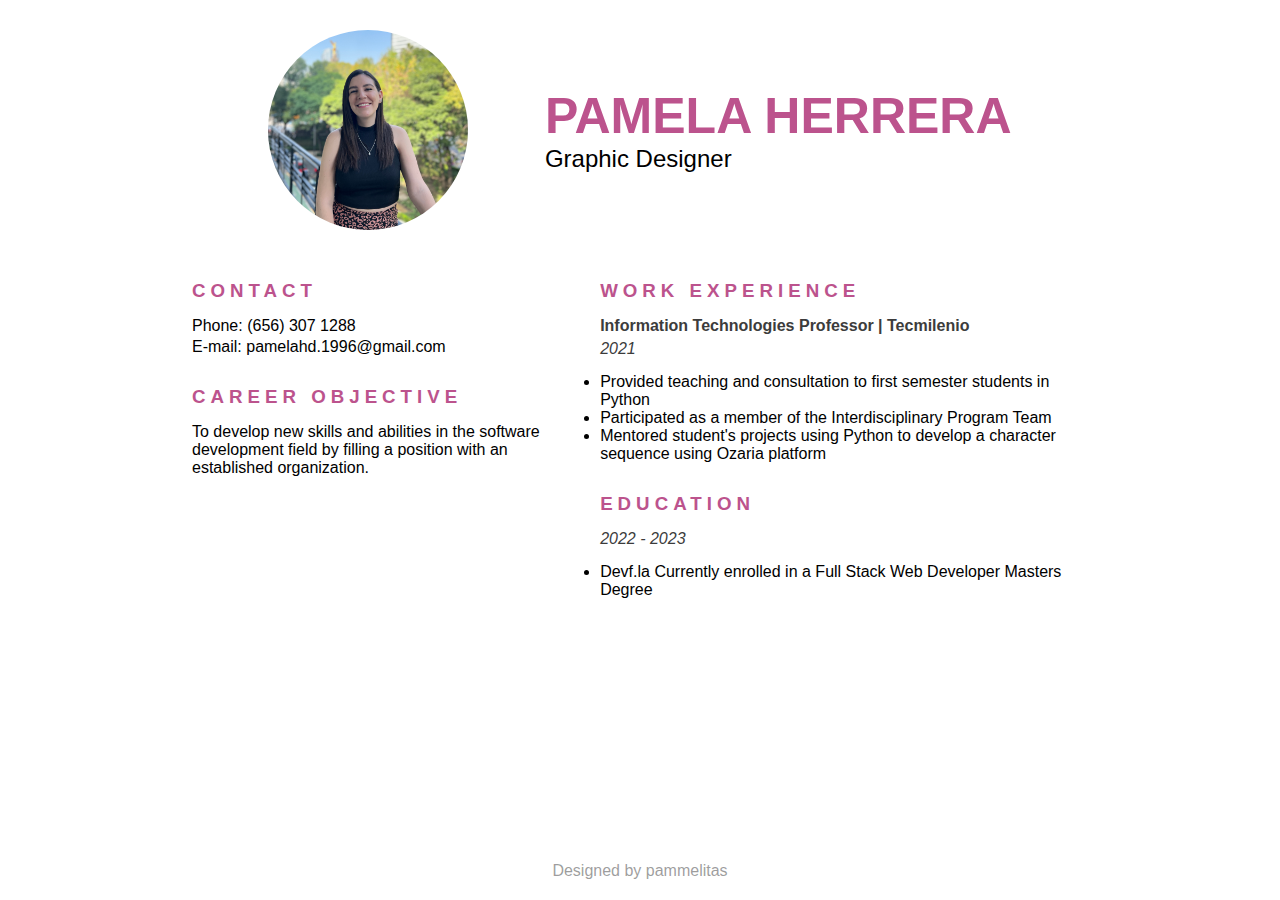
==== 1web/CV/index.html @ f46141b0 "Ejercicio 1: HTML" ====
<!DOCTYPE html>
<html lang="en">
<head>
    <meta charset="UTF-8">
    <meta http-equiv="X-UA-Compatible" content="IE=edge">
    <meta name="viewport" content="width=device-width, initial-scale=1.0">
    <title>Pamela Herrera | Resume</title>
    <link rel="stylesheet" href="./styles.css">
</head>
<body>
    <!-- Agrega tus datos personales como nombre, apellidos, correo, etc. Incluye también tus estudios (no importa si no está relacionado con programación), habilidades, experiencia laboral, trabajo actual y hobbies. Finalmente agrega una imagen cool, puede ser una fotografía tuya o algo con lo que te identifiques.
    Requerimientos técnicos
    Tener un párrafo con clase 'profile-description'
    Tener una imagen con clase 'image-profile'
    Tener dos encabezados h2
    Debe tener una lista no ordenada con clase 'skills'
    Debe tener un titulo y llamarse 'Mi CV' -->
    <header id="header" class="header">
        <div class="main-info">
            <img src="./imgs/pp.jpg" alt="" class="pamela">
            <div class="data">
                <h1 class="title">Pamela Herrera</h1>
                <h2 class="subtitle">Graphic Designer</h2>
            </div>
        </div>
    </header>
    <main id="main" class="main">
        <div class="container">
        <aside id="aside" class="aside">
            <article class="contact">
                <h3 id="h3" class="h3-contact">Contact</h3>
                <p class="p-contact"><span class="bold">Phone: </span>(656) 307 1288</p>
                <p class="email"><span class="bold">E-mail: </span>pamelahd.1996@gmail.com</p>
            </article>
            <article class="objective">
                <h3 id="h3" class="h3-objective">Career Objective</h3>
                <p class="p-objective">To develop new skills and abilities in the software development field by filling a position with an established organization.</p>
            </article>
        </aside>
    
        <section id="section" class="section">
            <div class="section-container">
                <h3 id="h3" class="h3-work">Work Experience</h3>
            <h4 class="work-position">Information Technologies Professor | Tecmilenio</h4>
            <h4 class="work-year">2021</h4>
            <ul class="work-experience">
                <li>Provided teaching and consultation to first semester students in Python</li>
                <li>Participated as a member of the Interdisciplinary Program Team</li>
                <li>Mentored student's projects using Python to develop a character sequence using Ozaria platform</li>
            </ul>

            <h3 id="h3" class="h3-education">Education</h3>
            <h4 class="education-year">2022 - 2023</h4>
            <ul class="school">
                <li> <span>Devf.la</span> Currently enrolled in a Full Stack Web Developer Masters Degree</li>
            </ul>
            </div>
        </section>
    </div>
</div>
    </main>
    <footer id="footer" class="footer">
        <p class="footer">Designed by pammelitas</p>
    </footer>
</body>
</html>
---- 1web/CV/styles.css ----
*{
    margin: 0;
    padding: 0;
    box-sizing: border-box;
    font-family: 'Montserrat', sans-serif;
}

.bold{
    font-weight: 500;
}

/* HEADER SECTION */
.pamela{
    height: 200px;
    width: 200px;
    border-radius: 100px;
}

.container{
    display: flex;
}

.main-info{
    /* border: 2px solid black; */
    width: 70%;
    margin: auto;
    display: flex;
    justify-content: space-evenly;
    align-items: center;
    margin-top: 30px;
}

.title{
    text-transform: uppercase;
    color: rgb(188, 83, 141);
    font-size: 50px;
}

.subtitle{
    font-weight: 300;
}

.container{
    /* border: 5px solid red; */
    width: 70%;
    margin: auto;
    margin-top: 50px;
}

/* ASIDE SECTION */
.contact, .objective{
    width: 100%;
    display: flex;
    flex-direction: column;
    /* border: 1px solid green; */
}

.p-contact{
    margin-top: 15px;
    margin-bottom: 3px;
}

.objective{
    margin-top: 30px;
}

.p-objective{
    margin-top: 15px;
}

.aside{
    /* border: 3px solid yellow; */
    width: 50%;
}

.h3-education{
    margin-top: 30px;
}

.h3-objective, .h3-contact, .h3-work, .h3-education{
    letter-spacing: 5px;
}


/* SECTION */
#h3{
    text-transform: uppercase;
    font-weight: 700;
    color: rgb(188, 83, 141);
}

.work-position{
    color: rgb(60, 60, 60);
    font-weight: 600;
    margin-top: 15px;
    margin-bottom: 5px;
}

.work-year, .education-year{
    color: rgb(60, 60, 60);
    font-weight: 400;
    font-style: italic;
    margin-top: 5px;
    margin-bottom: 15px;
}

.education-year{
    margin-top: 15px;
}

.section-container{
    /* border: 3px solid lawngreen; */
    width: 90%;
    margin-left: 10%;
}

/* FOOTER SECTION */
footer{
    margin-top: 50px;
    text-align: center;
    position: absolute;
    bottom: 20px;
    width: 100%;
    color: rgba(60, 60, 60, 0.5);
}

/* BREAKPOINTS */
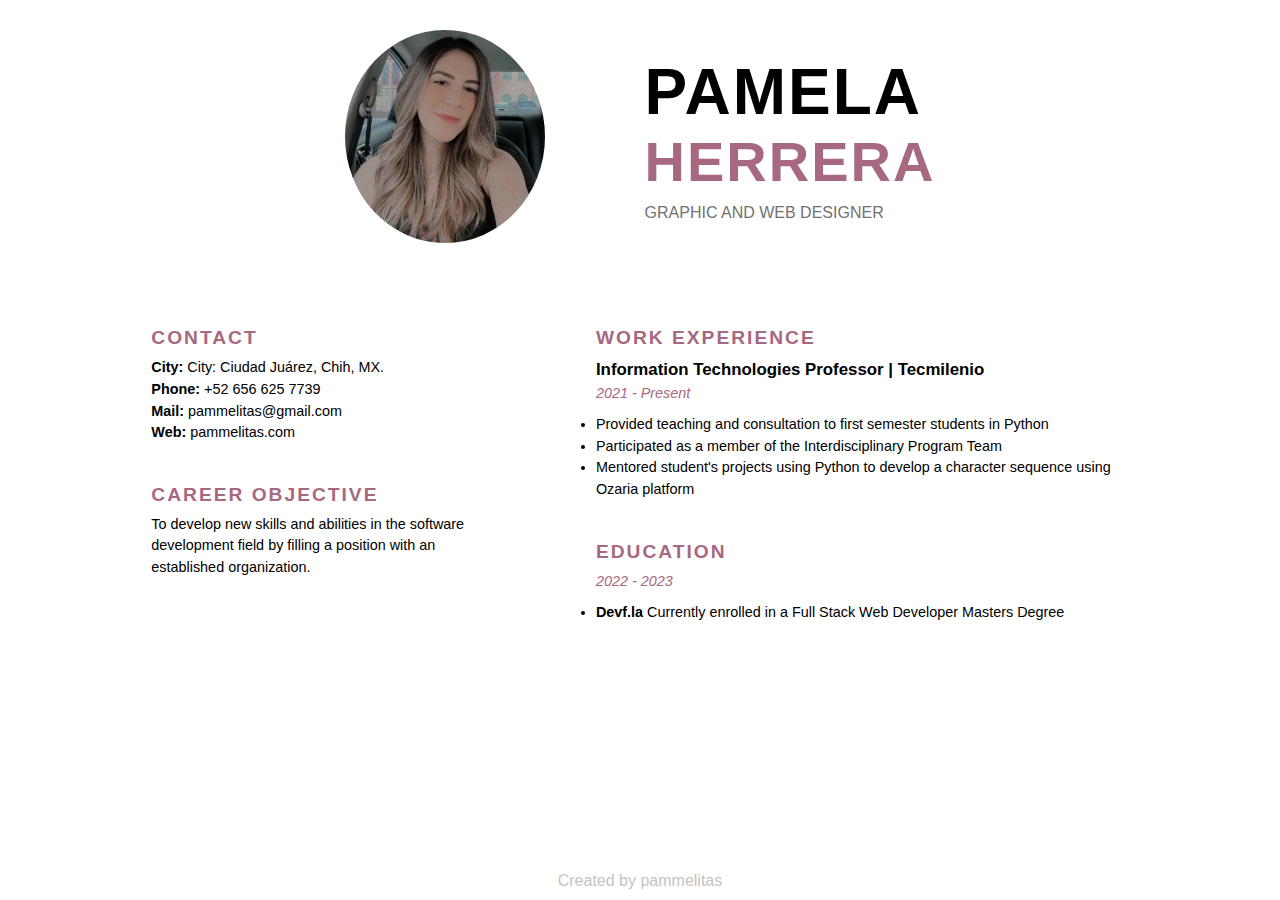
==== commit fe688da0: "proyectos final" ====
--- a/1web/CV/index.html
+++ b/1web/CV/index.html
@@ -4,63 +4,77 @@
     <meta charset="UTF-8">
     <meta http-equiv="X-UA-Compatible" content="IE=edge">
     <meta name="viewport" content="width=device-width, initial-scale=1.0">
-    <title>Pamela Herrera | Resume</title>
     <link rel="stylesheet" href="./styles.css">
+    <link rel="preconnect" href="https://fonts.googleapis.com">
+<link rel="preconnect" href="https://fonts.gstatic.com" crossorigin>
+<link href="https://fonts.googleapis.com/css2?family=Didact+Gothic&display=swap" rel="stylesheet">
+    <title>My CV | Pamela Herrera</title>
 </head>
 <body>
-    <!-- Agrega tus datos personales como nombre, apellidos, correo, etc. Incluye también tus estudios (no importa si no está relacionado con programación), habilidades, experiencia laboral, trabajo actual y hobbies. Finalmente agrega una imagen cool, puede ser una fotografía tuya o algo con lo que te identifiques.
-    Requerimientos técnicos
-    Tener un párrafo con clase 'profile-description'
-    Tener una imagen con clase 'image-profile'
-    Tener dos encabezados h2
-    Debe tener una lista no ordenada con clase 'skills'
-    Debe tener un titulo y llamarse 'Mi CV' -->
-    <header id="header" class="header">
-        <div class="main-info">
-            <img src="./imgs/pp.jpg" alt="" class="pamela">
-            <div class="data">
-                <h1 class="title">Pamela Herrera</h1>
-                <h2 class="subtitle">Graphic Designer</h2>
+    <main class="main-container">
+
+        <section class="cv-intro">
+            <figure class="cv-picture">
+                <img src="./imgs/pamela.png" class="image-profile" alt="Profile Picture Pamela">
+            </figure>
+            <div class="texts">
+                <h1 class="cv-title">Pamela</h1>
+                <h1 class="cv-title cv-title-bold">Herrera</h1>
+                <p class="cv-position">Graphic and web designer</p>
+            </div>
+        </section>
+
+        <div class="info">
+            <div class="one">
+                <section class="cv-info">
+                    <article class="article-container contact">
+                        <h2 class="title">Contact</h2>
+                        <div class="info-texts">
+                            <p class="location"><span class="bold">City: </span>City: Ciudad Juárez, Chih, MX.</p>
+                        <p class="phone"><span class="bold">Phone: </span>+52 656 625 7739</p>
+                        <p class="mail"><span class="bold">Mail: </span>pammelitas@gmail.com</p>
+                        <p class="website"> <span class="bold">Web: </span>pammelitas.com</p>
+                        </div>
+                    </article>
+        
+                    <article class="article-container career">
+                        <h2 class="title">Career objective</h2>
+                        <div class="info-texts">
+                        <p class="text">To develop new skills and abilities in the software development field by filling a position with an established organization.</p>
+                    </div>
+                    </article>
+                </section>
+            </div>
+            
+            <div class="two">
+                <section class="cv-info">
+                <article class="article-container work">
+                    <h2 class="title">Work experience</h2>
+                    <div class="info-texts">
+                    <h3 class="description">Information Technologies Professor | Tecmilenio</h3>
+                    <p class="years">2021 - Present</p>
+                    <ul class="unordered-list">
+                        <li>Provided teaching and consultation to first semester students in Python</li>
+                        <li>Participated as a member of the Interdisciplinary Program Team</li>
+                        <li>Mentored student's projects using Python to develop a character sequence using Ozaria platform</li>
+                    </ul>
+                </div>
+                </article>
+                <article class="article-container education">
+                <h2 class="title">Education</h2>
+                <div class="info-texts">
+                <p class="years">2022 - 2023</p>
+                <ul class="unordered-list">
+                        <li><span class="bold">Devf.la</span> Currently enrolled in a Full Stack Web Developer Masters Degree</li>
+                </ul>
+                </div>
+                </article>
+            </section>
             </div>
         </div>
-    </header>
-    <main id="main" class="main">
-        <div class="container">
-        <aside id="aside" class="aside">
-            <article class="contact">
-                <h3 id="h3" class="h3-contact">Contact</h3>
-                <p class="p-contact"><span class="bold">Phone: </span>(656) 307 1288</p>
-                <p class="email"><span class="bold">E-mail: </span>pamelahd.1996@gmail.com</p>
-            </article>
-            <article class="objective">
-                <h3 id="h3" class="h3-objective">Career Objective</h3>
-                <p class="p-objective">To develop new skills and abilities in the software development field by filling a position with an established organization.</p>
-            </article>
-        </aside>
-    
-        <section id="section" class="section">
-            <div class="section-container">
-                <h3 id="h3" class="h3-work">Work Experience</h3>
-            <h4 class="work-position">Information Technologies Professor | Tecmilenio</h4>
-            <h4 class="work-year">2021</h4>
-            <ul class="work-experience">
-                <li>Provided teaching and consultation to first semester students in Python</li>
-                <li>Participated as a member of the Interdisciplinary Program Team</li>
-                <li>Mentored student's projects using Python to develop a character sequence using Ozaria platform</li>
-            </ul>
-
-            <h3 id="h3" class="h3-education">Education</h3>
-            <h4 class="education-year">2022 - 2023</h4>
-            <ul class="school">
-                <li> <span>Devf.la</span> Currently enrolled in a Full Stack Web Developer Masters Degree</li>
-            </ul>
-            </div>
-        </section>
-    </div>
-</div>
     </main>
-    <footer id="footer" class="footer">
-        <p class="footer">Designed by pammelitas</p>
+    <footer class="footer">
+        Created by pammelitas
     </footer>
 </body>
 </html>--- a/1web/CV/styles.css
+++ b/1web/CV/styles.css
@@ -2,126 +2,146 @@
     margin: 0;
     padding: 0;
     box-sizing: border-box;
+}
+
+body{
     font-family: 'Montserrat', sans-serif;
 }
 
-.bold{
+.image-profile{
+    width: 200px;
+    border-radius: 250%;
+}
+
+.main-container{
+    width: 90%;
+    margin: 0px auto;
+}
+
+/* INTRO SECTION */
+.cv-intro{
+    /* border: 2px solid purple; */
+    font-family: 'Montserrat', sans-serif;
+    text-transform: uppercase;
+    width: 100%;
+    max-width: 780px;
+    text-align: center;
+    margin: 30px auto;
+    display: flex;
+    align-items: center;
+    justify-content: center;
+    overflow: hidden;
+    flex-wrap: wrap;
+    flex-direction: column;
+}
+
+.cv-title{
+    font-size: 4rem;
+    letter-spacing: 2px;
+}
+
+.cv-title-bold{
+    font-weight: 900;
+    color: rgb(167, 104, 130);
+    font-size: 3.5rem;
+}
+
+.cv-position{
+    color: rgb(113, 113, 113);
+    margin-top: 10px;
     font-weight: 500;
 }
 
-/* HEADER SECTION */
-.pamela{
-    height: 200px;
-    width: 200px;
-    border-radius: 100px;
+.cv-info{
+    /* border: 2px solid greenyellow; */
+    width: 90%;
+    margin: 0 auto;
+    display: flex;
+    flex-direction: column;
 }
 
-.container{
-    display: flex;
+.bold{
+    font-weight: 600;
 }
 
-.main-info{
-    /* border: 2px solid black; */
-    width: 70%;
-    margin: auto;
-    display: flex;
-    justify-content: space-evenly;
-    align-items: center;
-    margin-top: 30px;
+/* CONTACT SECTION */
+.article-container{
+    /* border: 1px solid pink; */
+    text-align: left;
+    margin: 20px 0px;
 }
 
 .title{
     text-transform: uppercase;
-    color: rgb(188, 83, 141);
-    font-size: 50px;
+    color: rgb(167, 104, 130);
+    font-family: 'Montserrat', sans-serif;
+    letter-spacing: 2px;
+    font-weight: 600;
+    font-size: 1.2rem;
 }
 
-.subtitle{
-    font-weight: 300;
+.info-texts{
+    line-height: 1.5;
+    font-weight: 400;
+    font-size: 0.9rem;
+    margin-top: 8px;
 }
 
-.container{
-    /* border: 5px solid red; */
-    width: 70%;
-    margin: auto;
-    margin-top: 50px;
+.years{
+    color: rgb(167, 104, 130);
+    font-style: italic;
 }
 
-/* ASIDE SECTION */
-.contact, .objective{
-    width: 100%;
-    display: flex;
-    flex-direction: column;
-    /* border: 1px solid green; */
+.unordered-list{
+    margin-top: 10px;
 }
 
-.p-contact{
-    margin-top: 15px;
-    margin-bottom: 3px;
+.footer{
+    text-align: center;
+    margin: 10px auto;
+    color: rgb(195, 195, 195);
 }
 
-.objective{
-    margin-top: 30px;
-}
+@media (min-width: 768px){
+    .cv-intro{
+        max-width: 1400px;
+        text-align: center;
+        display: flex;
+        align-items: center;
+        overflow: hidden;
+        flex-direction: row;
+        justify-content: center;
+    }
 
-.p-objective{
-    margin-top: 15px;
-}
+    .texts{
+        margin-left: 100px;
+        text-align: left;
+    }
 
-.aside{
-    /* border: 3px solid yellow; */
-    width: 50%;
-}
+    .info{
+        display: flex;
+        width: 90%;
+        margin: 0 auto;
+    }
 
-.h3-education{
-    margin-top: 30px;
-}
+    .one{
+        display: flex;
+        flex-direction: column;
+        width: 40%;
+        margin: 30px 10px;
+    }
 
-.h3-objective, .h3-contact, .h3-work, .h3-education{
-    letter-spacing: 5px;
-}
-
-
-/* SECTION */
-#h3{
-    text-transform: uppercase;
-    font-weight: 700;
-    color: rgb(188, 83, 141);
-}
-
-.work-position{
-    color: rgb(60, 60, 60);
-    font-weight: 600;
-    margin-top: 15px;
-    margin-bottom: 5px;
-}
-
-.work-year, .education-year{
-    color: rgb(60, 60, 60);
-    font-weight: 400;
-    font-style: italic;
-    margin-top: 5px;
-    margin-bottom: 15px;
-}
-
-.education-year{
-    margin-top: 15px;
-}
-
-.section-container{
-    /* border: 3px solid lawngreen; */
-    width: 90%;
-    margin-left: 10%;
-}
-
-/* FOOTER SECTION */
-footer{
-    margin-top: 50px;
-    text-align: center;
-    position: absolute;
-    bottom: 20px;
-    width: 100%;
-    color: rgba(60, 60, 60, 0.5);
-}
-
-/* BREAKPOINTS */+    .two{
+        display: flex;
+        flex-direction: column;
+        width: 60%;
+        margin: 30px 30px;
+        margin-right: 0px;
+    }
+    
+    .footer{
+        position: absolute;
+        bottom: 0;
+        width: 100%;
+    }
+}